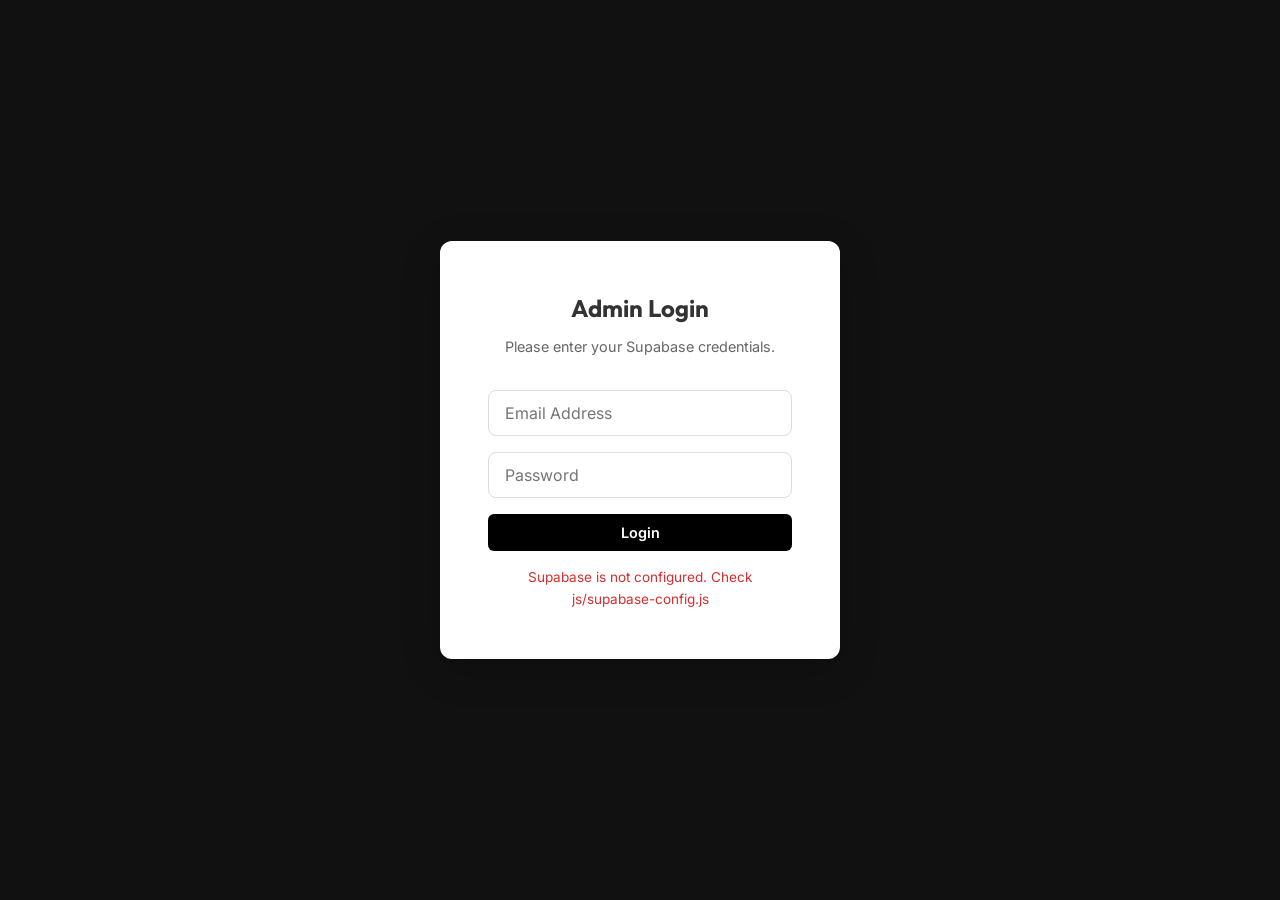
==== admin.html @ e273c288 "Portfolio" ====
<!DOCTYPE html>
<html lang="en">

<head>
    <meta charset="UTF-8">
    <meta name="viewport" content="width=device-width, initial-scale=1.0">
    <title>CC® Admin CMS</title>
    <!-- Fonts -->
    <link rel="preconnect" href="https://fonts.googleapis.com">
    <link rel="preconnect" href="https://fonts.gstatic.com" crossorigin>
    <link
        href="https://fonts.googleapis.com/css2?family=Inter:wght@300;400;500;600&family=Outfit:wght@400;600;800;900&display=swap"
        rel="stylesheet">
    <!-- Base styles for some shared UI variables, plus admin specific CSS -->
    <link rel="stylesheet" href="css/style.css">
    <link rel="stylesheet" href="css/admin.css">

    <!-- Supabase SDK -->
    <script src="https://cdn.jsdelivr.net/npm/@supabase/supabase-js@2"></script>
    <!-- SortableJS for Drag and Drop -->
    <script src="https://cdn.jsdelivr.net/npm/sortablejs@latest/Sortable.min.js"></script>
</head>

<body class="admin-body">

    <!-- LOGIN OVERLAY -->
    <div id="admin-login" class="admin-login-overlay">
        <div class="login-card">
            <h2>Admin Login</h2>
            <p>Please enter your Supabase credentials.</p>
            <form id="login-form">
                <input type="email" id="login-email" placeholder="Email Address" required>
                <input type="password" id="login-password" placeholder="Password" required>
                <button type="submit" class="admin-btn primary">Login</button>
            </form>
            <div id="login-error" class="error-text"></div>
        </div>
    </div>

    <!-- MAIN DASHBOARD (Hidden until authenticated) -->
    <div id="admin-dashboard" class="admin-layout" style="display: none;">

        <!-- SIDEBAR -->
        <aside class="admin-sidebar">
            <div class="sidebar-brand">
                <h1>CC® CMS</h1>
            </div>
            <nav class="sidebar-nav">
                <a href="#" class="nav-item active">Portfolio Videos</a>
                <a href="#" class="nav-item">Settings (WIP)</a>
            </nav>
            <div class="sidebar-footer">
                <button id="logout-btn" class="admin-btn text-btn">Logout</button>
            </div>
        </aside>

        <!-- MAIN CONTENT AREA -->
        <main class="admin-main">

            <!-- LIST VIEW -->
            <div id="view-list" class="view-panel active">
                <header class="main-header">
                    <h2>Manage Portfolio</h2>
                    <button id="btn-add-new" class="admin-btn primary">+ Add Project</button>
                </header>

                <div class="controls-bar">
                    <input type="text" id="search-input" placeholder="Search by title, category, tags..."
                        class="search-input">
                    <select id="filter-select" class="filter-select">
                        <option value="All">All Categories</option>
                        <option value="Commercial">Commercial</option>
                        <option value="Wedding">Wedding</option>
                        <option value="Music Video">Music Video</option>
                        <option value="Real Estate">Real Estate</option>
                        <option value="Documentary">Documentary</option>
                        <option value="Featured">Featured Only</option>
                        <option value="Hidden">Hidden Only</option>
                    </select>
                </div>

                <div class="projects-list-header">
                    <span class="col-drag"></span>
                    <span class="col-thumb">Thumbnail</span>
                    <span class="col-title">Details</span>
                    <span class="col-status">Status</span>
                    <span class="col-actions">Actions</span>
                </div>

                <!-- DRAG AND DROP LIST -->
                <div id="projects-list" class="projects-list">
                    <!-- Loaded dynamically -->
                </div>
            </div>

            <!-- EDITOR VIEW (Hidden initially) -->
            <div id="view-editor" class="view-panel" style="display: none;">
                <header class="main-header">
                    <h2 id="editor-title">Edit Project</h2>
                    <div class="header-actions">
                        <button id="btn-cancel" class="admin-btn secondary">Cancel</button>
                        <button id="btn-save" class="admin-btn primary">Save Changes</button>
                    </div>
                </header>

                <div class="editor-layout">
                    <!-- FORM -->
                    <div class="editor-form-col">
                        <form id="project-form">
                            <input type="hidden" id="edit-id">

                            <div class="form-group">
                                <label>Title</label>
                                <input type="text" id="edit-title" required>
                            </div>

                            <div class="form-group row">
                                <div class="col">
                                    <label>Category</label>
                                    <input type="text" id="edit-category" placeholder="e.g. Commercial" required>
                                </div>
                                <div class="col">
                                    <label>Year</label>
                                    <input type="text" id="edit-year" placeholder="e.g. 2026">
                                </div>
                            </div>

                            <div class="form-group">
                                <label>YouTube URL / ID</label>
                                <input type="text" id="edit-youtube" placeholder="https://youtube.com/watch?v=..."
                                    required>
                                <small>Paste full link or just the 11-character video ID.</small>
                            </div>

                            <div class="form-group">
                                <label>Custom Thumbnail URL (Optional)</label>
                                <input type="text" id="edit-thumbnail" placeholder="assets/images/portfolio-custom.jpg">
                                <small>Leave empty to auto-fetch from YouTube.</small>
                            </div>

                            <div class="form-group">
                                <label>Description</label>
                                <textarea id="edit-description" rows="3"></textarea>
                            </div>

                            <div class="form-group">
                                <label>Tags (Comma separated)</label>
                                <input type="text" id="edit-tags" placeholder="Cinematic, Drone, Fast Paced">
                            </div>

                            <div class="form-group">
                                <label>Client (Optional)</label>
                                <input type="text" id="edit-client">
                            </div>

                            <div class="form-group switches">
                                <label class="switch-label">
                                    <input type="checkbox" id="edit-show-main">
                                    <span>Show on Main Site</span>
                                </label>
                                <label class="switch-label">
                                    <input type="checkbox" id="edit-show-work" checked>
                                    <span>Show on Work Page</span>
                                </label>
                                <label class="switch-label">
                                    <input type="checkbox" id="edit-hidden">
                                    <span>Hide Project (Draft mode)</span>
                                </label>
                            </div>
                        </form>
                    </div>

                    <!-- LIVE PREVIEW -->
                    <div class="editor-preview-col">
                        <label class="preview-label">Live Card Preview</label>
                        <div class="preview-container">
                            <a href="#" class="project-card" style="width: 100%; pointer-events: none;">
                                <div class="project-media">
                                    <span class="project-badge" id="preview-badge">Category</span>
                                    <img src="assets/images/placeholder.jpg" alt="Preview" class="project-img"
                                        id="preview-img">
                                    <div class="project-play-overlay"
                                        style="opacity: 1; transform: translate(-50%, -50%) scale(1);">
                                        <svg viewBox="0 0 24 24" fill="currentColor">
                                            <path d="M8 5v14l11-7z" />
                                        </svg>
                                    </div>
                                </div>
                                <div class="project-info">
                                    <span class="project-title" id="preview-title">Project Title</span>
                                    <span class="project-year" id="preview-year">2026</span>
                                </div>
                            </a>
                        </div>
                    </div>
                </div>
            </div>
        </main>
    </div>

    <!-- Scripts -->
    <script src="js/supabase-config.js"></script>
    <script src="js/admin.js"></script>
</body>

</html>
---- css/style.css ----
/* ==========================================================================
   NOCAP Studios - Main Stylesheet
   Bright, vibrant, artistic videography portfolio
   ========================================================================== */

/* ==========================================================================
   1. Design Tokens
   ========================================================================== */
:root {
  --bg-primary: #ffffff;
  --bg-secondary: #FFF0E5;
  --bg-card: #FFFFFF;
  --accent-1: #000000;
  --accent-2: #FFB830;
  --accent-3: #7B61FF;
  --accent-4: #00D4AA;
  --text-primary: #1A1A2E;
  --text-secondary: #6B7280;
  --text-muted: #9CA3AF;
  --font-heading: 'Outfit', sans-serif;
  --font-body: 'Inter', sans-serif;
}

/* ==========================================================================
   2. Reset & Base
   ========================================================================== */
*,
*::before,
*::after {
  box-sizing: border-box;
  margin: 0;
  padding: 0;
}

html {
  scroll-behavior: smooth;
  -ms-overflow-style: none;
  /* IE and Edge */
  scrollbar-width: none;
  /* Firefox */
}

/* Hide scrollbar for Chrome, Safari and Opera */
::-webkit-scrollbar {
  display: none;
}

body {
  font-family: var(--font-body);
  color: var(--text-primary);
  background-color: var(--bg-primary);
  line-height: 1.6;
  overflow-x: hidden;
  -webkit-font-smoothing: antialiased;
  -moz-osx-font-smoothing: grayscale;
}

body.no-scroll {
  overflow: hidden;
}

a {
  text-decoration: none;
  color: inherit;
}

ul {
  list-style: none;
}

img {
  max-width: 100%;
  height: auto;
  display: block;
}

button {
  background: none;
  border: none;
  cursor: none;
  font-family: inherit;
}

/* Section dividers — subtle 1px line between every major block */
#reel,
#tagline,
#services,
#projects,
#testimonials,
footer {
  border-top: 1px solid rgba(0, 0, 0, 0.06);
}

/* ==========================================================================
   Custom Cursor
   ========================================================================== */
#cursor {
  position: fixed;
  top: 0;
  left: 0;
  width: 20px;
  height: 20px;
  background-color: #ff002b;
  border-radius: 50%;
  pointer-events: none;
  z-index: 10000;
  transform: translate(-50%, -50%);
  transition: width 0.35s cubic-bezier(0.25, 0.46, 0.45, 0.94),
    height 0.35s cubic-bezier(0.25, 0.46, 0.45, 0.94),
    background-color 0.35s ease,
    opacity 0.35s ease;
  will-change: transform;
  opacity: 0;
}

#cursor.visible {
  opacity: 1;
}

#cursor.hover {
  width: 50px;
  height: 50px;
  background-color: rgba(255, 77, 106, 0.35);
}

#cursor.about-hover {
  width: 120px;
  height: 120px;
  background-color: rgba(255, 255, 255, 0.2);
  /* backdrop-filter: blur(8px); */
  /* -webkit-backdrop-filter: blur(8px); */
  /* border: 1px solid rgba(255, 255, 255, 0.4); */
  box-shadow: 0 8px 32px 0 rgba(0, 0, 0, 0.1);
  mix-blend-mode: normal;

}

#cursor.reel-hover {
  width: 110px;
  height: 44px;
  border-radius: 44px;
  background-color: rgb(192, 254, 4);
  mix-blend-mode: screen;
  display: flex;
  justify-content: center;
  align-items: center;
}


#cursor .cursor-text {
  display: none;
  font-family: var(--font-heading);
  font-size: 13px;
  font-weight: 800;
  color: #000000;
  text-transform: uppercase;
  letter-spacing: 1px;
}

#cursor.reel-hover .cursor-text {
  display: block;
}

/* Hide default cursor everywhere */
*,
*::before,
*::after {
  cursor: none !important;
}

/* ==========================================================================
   3. Cinematic Preloader
   ========================================================================== */
#premium-preloader {
  position: fixed;
  inset: 0;
  background-color: var(--accent-1);
  z-index: 9999;
  display: flex;
  justify-content: center;
  align-items: center;
}

.preloader-svg {
  width: 100vw;
  height: 100vh;
  /* Using responsive viewBox, but giving max constraints if needed */
}

.preloader-text {
  font-family: var(--font-heading);
  font-size: 100px;
  font-weight: 800;
  letter-spacing: 0.05em;
}

.preloader-text-outline {
  fill: var(--accent-1);
  stroke: var(--bg-primary);
  stroke-width: 2px;
  /* Doubled because paint-order cuts half the stroke */
  paint-order: stroke fill;
  /* Paints fill over the stroke, hiding internal path intersections */
  stroke-linejoin: round;
  /* Prevents sharp spikes at corners */
  stroke-linecap: round;
  stroke-dasharray: 500;
  stroke-dashoffset: 500;
  opacity: 1;
}

.preloader-text-solid {
  fill: var(--bg-primary);
  stroke: none;
}

/* ==========================================================================
   3b. Shutter Reveal
   ========================================================================== */
#shutter {
  position: fixed;
  inset: 0;
  z-index: 9998;
  display: flex;
  pointer-events: none;
  isolation: isolate;
}

.shutter-strip {
  flex: 1;
  height: 100%;
  background-color: #000000;
  transform: translateY(0%);
  will-change: transform;
}

/* ==========================================================================
   4. Navigation
   ========================================================================== */
#main-nav {
  position: fixed;
  top: 0;
  left: 0;
  right: 0;
  z-index: 100;
  transition: all 0.4s ease;
}

/* --- Nav State: Top --- */
.nav-state-top {
  display: flex;
  justify-content: space-between;
  align-items: center;
  padding: 1.5rem 3rem;
}

.nav-state-scrolled {
  display: none;
  align-items: center;
  justify-content: space-between;
  padding: 1rem 3rem;
  background: rgba(255, 255, 255, 0.85);
  backdrop-filter: blur(16px);
  -webkit-backdrop-filter: blur(300px);
  border-bottom: 1px solid rgba(0, 0, 0, 0.05);
}

/* Scrolled state toggle */
#main-nav.scrolled .nav-state-top {
  display: none;
}

#main-nav.scrolled .nav-state-scrolled {
  display: flex;
}

.nav-left,
.nav-right,
.ns-right {
  display: flex;
  align-items: center;
  gap: 0.75rem;
}

.nav-center {
  font-size: 0.78rem;
  color: var(--text-muted);
  text-align: center;
  line-height: 1.5;
  letter-spacing: 0.04em;
}

.nav-logo {
  font-family: var(--font-heading);
  font-weight: 900;
  font-size: 1.2rem;
  color: var(--text-primary);
  letter-spacing: -0.02em;
  text-transform: uppercase;
}

/* Nav Pills */
.nav-pill {
  display: inline-flex;
  align-items: center;
  gap: 6px;
  padding: 8px 20px;
  border: 1.5px solid rgba(26, 26, 46, 0.12);
  border-radius: 9999px;
  font-family: var(--font-body);
  font-size: 0.85rem;
  font-weight: 500;
  color: var(--text-primary);
  background: transparent;
  transition: all 0.3s ease;
  white-space: nowrap;
}

.nav-pill:hover,
.nav-pill.active {
  background-color: rgb(192, 254, 4);
  /* border-color: var(--accent-1); */
  color: rgb(0, 0, 0);
}

.nav-pill svg {
  width: 10px;
  height: 10px;
  stroke: currentColor;
  stroke-width: 1.5;
  fill: none;
  flex-shrink: 0;
}

/* Hamburger / Burger */
.nav-burger {
  display: none;
  width: 28px;
  height: 20px;
  position: relative;
  cursor: pointer;
  z-index: 1001;
}

.nav-burger span {
  display: block;
  width: 100%;
  height: 2px;
  background-color: var(--text-primary);
  position: absolute;
  left: 0;
  transition: all 0.3s ease;
  border-radius: 2px;
}

.nav-burger span:nth-child(1) {
  top: 0;
}

.nav-burger span:nth-child(2) {
  top: 50%;
  transform: translateY(-50%);
}

.nav-burger span:nth-child(3) {
  bottom: 0;
}

/* ==========================================================================
   5. Mobile Menu
   ========================================================================== */
.mobile-menu {
  position: fixed;
  inset: 0;
  z-index: 1000;
  background-color: var(--bg-primary);
  display: flex;
  flex-direction: column;
  transform: translateX(100%);
  transition: transform 0.5s cubic-bezier(0.76, 0, 0.24, 1);
}

.mobile-menu.open {
  transform: translateX(0);
}

.mm-head {
  display: flex;
  justify-content: space-between;
  align-items: center;
  padding: 1.5rem 2rem;
}

.mm-logo {
  font-family: var(--font-heading);
  font-weight: 900;
  font-size: 1.2rem;
  color: var(--text-primary);
  text-transform: uppercase;
  letter-spacing: -0.02em;
}

.mm-close {
  width: 32px;
  height: 32px;
  display: flex;
  align-items: center;
  justify-content: center;
  cursor: pointer;
}

.mm-close svg {
  width: 20px;
  height: 20px;
  stroke: var(--text-primary);
  fill: none;
}

.mm-links {
  flex: 1;
  display: flex;
  flex-direction: column;
  justify-content: center;
  padding: 2rem;
  gap: 0.25rem;
}

.mm-link {
  font-family: var(--font-heading);
  font-size: clamp(2rem, 8vw, 3.5rem);
  font-weight: 800;
  color: var(--text-primary);
  text-decoration: none;
  padding: 0.5rem 0;
  display: block;
  transition: color 0.3s ease, transform 0.3s ease;
}

.mm-link:hover {
  color: var(--accent-1);
  transform: translateX(12px);
}

.mm-foot {
  padding: 2rem;
}

.mm-contact {
  font-size: 0.9rem;
  line-height: 2;
  color: var(--text-secondary);
}

.mm-contact a {
  color: var(--text-primary);
  font-weight: 500;
  transition: color 0.3s;
}

.mm-contact a:hover {
  color: var(--accent-1);
}

/* ==========================================================================
   6. Hero Section
   ========================================================================== */
#hero {
  height: 100vh;
  min-height: 650px;
  background-color: var(--bg-primary);
  position: relative;
  overflow: hidden;
  display: flex;
  flex-direction: column;
  perspective: 1200px;
  transform-style: preserve-3d;
}

/* Stickers Canvas & Layers */
.hero-stickers {
  position: absolute;
  inset: 0;
  pointer-events: none;
  transform-style: preserve-3d;
}

.hero-stickers-back {
  z-index: 1;
}

.hero-stickers-front {
  z-index: 4;
}

.hsticker {
  position: absolute;
  left: calc(var(--x) * 1%);
  top: calc(var(--y) * 1%);
  width: calc(var(--w) * 1vw);
  min-width: 110px;
  max-width: 240px;
  pointer-events: auto;
  cursor: grab;
  user-select: none;
  touch-action: none;
  transform-style: preserve-3d;
  will-change: transform;
  transition: z-index 0.2s ease;
}

.hsticker.is-dragging {
  cursor: grabbing !important;
  z-index: 100 !important;
}

.hsticker:hover {
  z-index: 30;
}

.hsticker img {
  width: 100%;
  height: auto;
  display: block;
  /* border-radius: 16px; */
  /* background: #ffffff; */
  /* padding: 6px; */
  box-shadow: 0 12px 35px rgba(0, 0, 0, 0.14),
    0 4px 12px rgba(0, 0, 0, 0.08),
    inset 0 0 0 1px rgba(255, 255, 255, 0.6);
  transition: transform 0.35s cubic-bezier(0.34, 1.56, 0.64, 1), box-shadow 0.35s ease;
  animation: stickerWobble 4s ease-in-out infinite alternate;
}

.hsticker-badge img {
  padding: 0;
  border-radius: 50%;
  background: transparent;
  box-shadow: 0 14px 40px rgba(0, 0, 0, 0.2),
    0 4px 15px rgba(230, 81, 0, 0.25);
}

.sticker-badge-link {
  display: block;
  text-decoration: none;
}

/* Varied animation frequencies & offsets for organic asynchronous wobble */
.hero-stickers-back .hsticker:nth-child(1) img {
  animation-duration: 3.4s;
  animation-delay: 0s;
}

.hero-stickers-back .hsticker:nth-child(2) img {
  animation-duration: 4.4s;
  animation-delay: -1.2s;
}

.hero-stickers-back .hsticker:nth-child(3) img {
  animation-duration: 3.8s;
  animation-delay: -0.6s;
}

.hero-stickers-front .hsticker:nth-child(1) img {
  animation-duration: 4.8s;
  animation-delay: -2.0s;
}

.hero-stickers-front .hsticker:nth-child(2) img {
  animation-duration: 4.0s;
  animation-delay: -1.4s;
}

.hero-stickers-front .hsticker:nth-child(3) img {
  animation-duration: 3.6s;
  animation-delay: -0.8s;
}

.hsticker:hover img {
  transform: scale(1.14) translateZ(20px);
}

.hsticker.is-dragging img {
  transform: scale(1.18) translateZ(40px);
  box-shadow: 0 30px 70px rgba(0, 0, 0, 0.35),
    0 12px 25px rgba(0, 0, 0, 0.18);
  animation-play-state: paused;
}

@keyframes stickerWobble {
  0% {
    transform: scale(1) rotate(0deg);
  }

  33% {
    transform: scale(1.01) rotate(0.8deg);
  }

  66% {
    transform: scale(0.99) rotate(-0.8deg);
  }

  100% {
    transform: scale(1.005) rotate(0.5deg);
  }
}

/* Hero Stage (Marquee + Tagline) */
.hero-stage {
  flex: 1;
  display: flex;
  flex-direction: column;
  justify-content: center;
  z-index: 2;
  position: relative;
}

.hero-marquee {
  overflow: hidden;
  width: 100%;
}

.hero-track {
  display: flex;
  animation: marquee 25s linear infinite;
  will-change: transform;
}

.hm-unit {
  flex-shrink: 0;
  font-family: 'Montserrat', sans-serif;
  font-weight: 500;
  font-size: clamp(2.5rem, 8vw, 10rem);
  color: #18181b;
  text-transform: uppercase;
  white-space: nowrap;
  padding: 0 1.5rem;
  letter-spacing: -0.03em;
  line-height: 1;
  user-select: none;
}

.hm-unit-star {
  color: rgb(192, 254, 4);
  flex-shrink: 0;
  font-family: 'Montserrat', sans-serif;
  font-weight: 500;
  font-size: clamp(2.5rem, 8vw, 10rem);
  text-transform: uppercase;
  white-space: nowrap;
  padding: 0 1.5rem;
  letter-spacing: -0.03em;
  line-height: 1;
  user-select: none;
}

.hero-tagline {
  text-align: center;
  font-size: clamp(1rem, 2vw, 1.4rem);
  color: rgba(0, 0, 0, 0.482);
  font-family: var(--hm-unit-star);
  font-weight: 400;
  margin-top: 1.5rem;
  padding: 0 1rem;
  letter-spacing: 0.01em
}

/* Hero Bottom Meta */
.hero-meta {
  display: flex;
  justify-content: space-between;
  align-items: center;
  padding: 0 3rem 2rem;
  z-index: 4;
  position: relative;
}

.hero-meta-link,
.hero-scroll {
  text-transform: uppercase;
  font-size: 0.8rem;
  letter-spacing: 0.12em;
  color: var(--text-primary);
  font-weight: 600;
  transition: color 0.3s ease;
}

.hero-meta-link:hover {
  color: var(--accent-1);
}

.hero-scroll {
  opacity: 0.4;
}

@keyframes marquee {
  from {
    transform: translateX(0);
  }

  to {
    transform: translateX(-50%);
  }
}

/* ==========================================================================
   7. Showreel Section
   ========================================================================== */
#reel {
  padding: 2rem 3rem;
  background-color: var(--bg-primary);
}

.reel-wrap {
  position: relative;
  overflow: hidden;
  aspect-ratio: 16/9;
  cursor: pointer;
  transform: scale(0.72);
  will-change: transform;
}

/* .reel-scaled kept for JS compat but scale is now set inline */
.reel-wrap.reel-scaled {
  transform: scale(1);
}

.reel-video {
  width: 100%;
  height: 100%;
  object-fit: cover;
  position: absolute;
  top: 0;
  left: 0;
  z-index: 1;
}

.reel-tag,
.reel-year {
  position: absolute;
  font-size: 0.78rem;
  color: white;
  text-transform: uppercase;
  letter-spacing: 0.12em;
  z-index: 2;
  font-weight: 500;
}

.reel-tag {
  top: 1.5rem;
  left: 1.5rem;
}

.reel-year {
  bottom: 1.5rem;
  right: 1.5rem;
}

/* ==========================================================================
   8. Tagline / About Section
   ========================================================================== */
#tagline {
  max-width: 900px;
  margin: 0 auto;
  padding: 8rem 1rem;
  text-align: left;
  position: relative;
}

#tagline-canvas {
  position: absolute;
  top: 0;
  left: 0;
  width: 100%;
  height: 100%;
  pointer-events: none;
  /* Let pointer events pass through to section or handle manually */
  z-index: 2;
  opacity: 1;
}

#tagline-text {

  font-size: clamp(3.5rem, 2.5vw, 2.8rem);
  line-height: 1.55;
  margin-bottom: 3rem;
  color: var(--text-primary);
  opacity: 0;
}

#tagline-text em {
  font-weight: 100;
  color: rgb(255, 0, 43);
  font-style: italic;
  font-family: serif;
  mix-blend-mode: difference;
  /* text-shadow: #000 2px 2px 2px; */
}

.word {
  display: inline-block;
  opacity: 0.12;
  transition: opacity 0.4s ease, transform 0.4s ease;
}

.word.visible {
  opacity: 1;
}

.tagline-cta {
  display: inline-flex;
  align-items: center;
  gap: 8px;
  font-size: 0.95rem;
  text-transform: uppercase;
  letter-spacing: 0.1em;
  color: var(--text-primary);
  border-bottom: 2px solid var(--accent-1);
  padding-bottom: 4px;
  font-weight: 600;
  transition: color 0.3s ease;
}

.tagline-cta:hover {
  color: var(--accent-1);
}

.tagline-cta svg {
  width: 10px;
  height: 10px;
  stroke: currentColor;
  stroke-width: 1.5;
  fill: none;
}

/* ==========================================================================
   9. Services Section
   ========================================================================== */
#services {
  padding: 6rem 3rem;
  background-color: var(--bg-primary);
  position: relative;
}

.section-label {
  text-transform: uppercase;
  font-size: 0.82rem;
  letter-spacing: 0.15em;
  color: var(--text-muted);
  margin-bottom: 3rem;
  font-weight: 600;
}

/* ── Two-column layout ── */
.services-layout {
  display: grid;
  grid-template-columns: 1fr 1fr;
  gap: 4rem;
  align-items: start;
}

/* ── Left: List ── */
.services-list-wrap {
  width: 100%;
}

.services-list {
  display: flex;
  flex-direction: column;
}

.service-item {
  border-bottom: 1px solid rgba(0, 0, 0, 0.08);
  cursor: pointer;
  display: flex;
  flex-direction: column;
  position: relative;
  outline: none;
}

.service-item-header {
  padding: 1.6rem 0;
  display: flex;
  align-items: center;
  gap: 1rem;
  position: relative;
  transition: padding-left 0.3s ease;
}

.service-item:hover .service-item-header,
.service-item:focus-visible .service-item-header {
  padding-left: 0.75rem;
}

.service-item-header .num {
  font-size: 0.82rem;
  color: var(--text-muted);
  font-weight: 500;
  min-width: 2rem;
  font-variant-numeric: tabular-nums;
  transition: color 0.3s ease;
}

.service-item-header h3 {
  font-family: var(--font-heading);
  font-size: clamp(1.4rem, 2.5vw, 2.2rem);
  font-weight: 700;
  color: var(--text-primary);
  flex: 1;
  transition: color 0.3s ease;
  letter-spacing: -0.02em;
}

.service-item-header .arr {
  width: 24px;
  height: 24px;
  stroke: var(--text-muted);
  stroke-width: 1.5;
  fill: none;
  transition: all 0.3s ease;
  flex-shrink: 0;
  transform: rotate(0deg);
}

.service-item:hover .service-item-header h3,
.service-item.active .service-item-header h3 {
  color: var(--accent-1);
}

.service-item:hover .service-item-header .num,
.service-item.active .service-item-header .num {
  color: var(--accent-1);
}

.service-item:hover .service-item-header .arr,
.service-item.active .service-item-header .arr {
  stroke: var(--accent-1);
  transform: rotate(45deg);
}

.service-progress {
  position: absolute;
  bottom: -1px;
  left: 0;
  right: 0;
  height: 2px;
  background: rgb(192, 254, 4);
  width: 0;
  transition: width 0.4s ease;
}

.service-item.active .service-progress {
  width: 100%;
}

/* ── Right: Detail Panel ── */
.services-detail-panel {
  position: sticky;
  top: 7rem;
  min-height: 380px;
  display: flex;
  flex-direction: column;
}

.sdp-inner {
  display: flex;
  flex-direction: column;
  justify-content: center;
  height: 100%;
  position: relative;
}

/* Text content area */
.sdp-content {
  padding: 0.5rem 0 0;
  pointer-events: none;
}

.sdp-content.active {
  pointer-events: auto;
}

/* ── Subtitle: each word clips up from below ── */
.sdp-subtitle {
  font-family: var(--font-heading);
  font-size: clamp(1rem, 1.6vw, 1.3rem);
  font-weight: 700;
  color: var(--text-primary);
  margin-bottom: 0.9rem;
  overflow: hidden;
  /* clip container so words rise into view */
}

/* ── Description line wrappers for word-rise ── */
.sdp-desc {
  color: var(--text-secondary);
  line-height: 1.8;
  font-size: 0.92rem;
  margin-bottom: 1.4rem;
}

/* Individual word spans injected by JS */
.sdp-word {
  display: inline-block;
  opacity: 0;
  transform: translateY(22px);
  /* animation is applied via JS inline style delay */
  transition: opacity 0.38s cubic-bezier(0.22, 1, 0.36, 1),
    transform 0.38s cubic-bezier(0.22, 1, 0.36, 1);
}

.sdp-word.risen {
  opacity: 1;
  transform: translateY(0);
}

/* Tags */
.sdp-tags {
  display: flex;
  flex-wrap: wrap;
  gap: 0.5rem;
}

.sdp-tag-item {
  display: inline-block;
  opacity: 0;
  transform: translateY(14px);
  transition: opacity 0.35s cubic-bezier(0.22, 1, 0.36, 1),
    transform 0.35s cubic-bezier(0.22, 1, 0.36, 1);
}

.sdp-tag-item.risen {
  opacity: 1;
  transform: translateY(0);
}

.services-tags .services-tag {
  padding: 6px 16px;
  border-radius: 100px;
  border: 1px solid rgba(0, 0, 0, 0.08);
  font-size: 0.8rem;
  color: var(--text-secondary);
  background-color: var(--bg-primary);
  font-weight: 500;
  transition: border-color 0.3s ease, color 0.3s ease;
}

.services-tags .services-tag:hover {
  border-color: var(--accent-1);
  color: var(--accent-1);
}

/* ── Floating cursor image preview (restored) ── */
.services-image {
  position: fixed;
  top: 0;
  left: 0;
  width: 300px;
  height: 210px;
  pointer-events: none;
  z-index: 999;
  /* border-radius: 14px; */
  overflow: hidden;
  box-shadow: 0 16px 48px rgba(0, 0, 0, 0.22);
  opacity: 0;
  transform: scale(0.88) rotate(-2deg);
  transition: opacity 0.35s cubic-bezier(0.25, 1, 0.5, 1),
    transform 0.35s cubic-bezier(0.25, 1, 0.5, 1);
  will-change: transform, opacity;
}

.services-image.visible {
  opacity: 1;
  transform: scale(1) rotate(0deg);
}

.services-image img {
  width: 100%;
  height: 100%;
  object-fit: cover;
  display: block;
}

/* ── Responsive ── */
@media (max-width: 900px) {
  .services-layout {
    grid-template-columns: 1fr;
    gap: 2.5rem;
  }

  .services-detail-panel {
    position: static;
    margin-right: 0;
  }

  .services-image {
    display: none;
  }
}

@media (max-width: 640px) {
  #services {
    padding: 4rem 1.5rem;
  }

  .service-item-header h3 {
    font-size: clamp(1.3rem, 5vw, 1.8rem);
  }
}

@media (prefers-reduced-motion: reduce) {

  .sdp-word,
  .sdp-tag-item,
  .sdp-content,
  .service-item,
  .services-image {
    transition: none;
  }
}



/* ==========================================================================
   10. Portfolio / Projects Section
   ========================================================================== */
#projects {
  padding: 6rem 0;
  background-color: var(--bg-primary);
  overflow: hidden;
}

.projects-head {
  padding: 0 5vw;
  margin-bottom: 3rem;
  display: flex;
  flex-direction: column;
  gap: 1.5rem;
}

@media (min-width: 768px) {
  .projects-head {
    flex-direction: row;
    align-items: center;
    justify-content: space-between;
  }
}

.project-filters {
  display: flex;
  gap: 0.5rem;
  flex-wrap: wrap;
}

.filter-btn {
  display: inline-flex;
  align-items: center;
  padding: 8px 20px;
  border: 1.5px solid rgba(26, 26, 46, 0.12);
  border-radius: 9999px;
  font-family: var(--font-body);
  font-size: 0.85rem;
  font-weight: 500;
  color: var(--text-primary);
  background: transparent;
  transition: all 0.3s ease;
  white-space: nowrap;
}

.filter-btn:hover,
.filter-btn.active {
  background-color: var(--accent-1);
  border-color: var(--accent-1);
  color: white;
}

.projects-pin-wrap {
  width: 100%;
  overflow: hidden;
}

.projects-track {
  display: flex;
  flex-direction: column;
  gap: 3rem;
  padding: 0 5vw;
}

.project-card {
  display: block;
  text-decoration: none;
  width: 100%;
}

@media (min-width: 768px) {
  #projects {
    height: 100vh;
    display: flex;
    flex-direction: column;
    justify-content: center;
  }

  .projects-pin-wrap {
    display: flex;
    align-items: center;
    width: 100%;
    overflow: hidden;
    position: relative;
    touch-action: pan-y;
  }

  /* Hide native cursor inside the entire section on hover */
  .projects-pin-wrap,
  .projects-pin-wrap * {
    cursor: none !important;
  }

  .projects-pin-wrap.dragging,
  .projects-pin-wrap.dragging * {
    user-select: none;
  }

  .projects-track {
    flex-direction: row;
    width: max-content;
    gap: 4vw;
  }

  .projects-track.dragging {
    will-change: transform;
  }

  .project-card {
    width: auto;
    flex-shrink: 0;
  }
}

/* Custom DRAG cursor styles */
#drag-cursor {
  position: fixed;
  top: 0;
  left: 0;
  pointer-events: none;
  z-index: 10001;
  /* Higher than global cursor */
  opacity: 0;
  transform: translate(-50%, -50%) scale(0.5);
  transition: opacity 150ms ease, transform 150ms ease, background-color 150ms ease;
  display: flex;
  flex-direction: column;
  align-items: center;
  gap: 6px;
  color: white;
  will-change: transform;
}

#drag-cursor.visible {
  opacity: 1;
  transform: translate(-50%, -50%) scale(1);
}

#drag-cursor.pressing {
  transform: translate(-50%, -50%) scale(0.9);
}

/* .cursor-sparkle {
  width: 16px;
  height: 16px;
} */

.cursor-pill {
  background-color: rgb(192, 254, 4);
  color: #000000;
  /* border-radius: 40px; */
  padding: 4px 8px;
  /* Thinner padding */
  display: flex;
  align-items: center;
  justify-content: center;
  font-family: var(--font-heading);
  font-weight: 500;
  font-size: 12px;
  white-space: nowrap;
  letter-spacing: 0.1em;
  box-shadow: 0 4px 15px rgba(0, 0, 0, 0.3);
  transition: background-color 0.2s ease;
}

.cursor-pill .arr {
  color: rgba(0, 0, 0, 0.4);
  margin: 0 6px;
}

/* #drag-cursor.pressing .cursor-pill {
  background-color: var(--accent-3);
  color: var(--bg-dark);
} */

#drag-cursor.pressing .cursor-pill .arr {
  color: rgba(0, 0, 0, 0.5);
}

.project-media {
  position: relative;
  width: 100%;
  overflow: hidden;
  background-color: var(--bg-card);
  border-radius: 8px;
}

.project-img {
  display: block;
  width: 100%;
  height: auto;
  -webkit-user-drag: none;
  transition: transform 0.6s cubic-bezier(0.25, 0.46, 0.45, 0.94);
}

@media (min-width: 768px) {
  .project-img {
    width: auto;
    height: 65vh;
    max-width: 85vw;
    /* Prevent ultra-wide from breaking */
    object-fit: cover;
  }
}

.project-card:hover .project-img {
  transform: scale(1.04);
}

.project-play-overlay {
  position: absolute;
  top: 50%;
  left: 50%;
  transform: translate(-50%, -50%) scale(0.8);
  width: 60px;
  height: 60px;
  background-color: rgba(255, 255, 255, 0.2);
  backdrop-filter: blur(8px);
  -webkit-backdrop-filter: blur(8px);
  border-radius: 50%;
  display: flex;
  justify-content: center;
  align-items: center;
  opacity: 0;
  transition: opacity 0.4s ease, transform 0.4s ease;
  z-index: 2;
  pointer-events: none;
}

.project-play-overlay svg {
  width: 24px;
  height: 24px;
  color: #fff;
  margin-left: 3px;
}

.project-card:hover .project-play-overlay {
  opacity: 1;
  transform: translate(-50%, -50%) scale(1);
}

.project-badge {
  position: absolute;
  top: 0;
  right: 0;
  background-color: #C0FE04;
  color: #000;
  padding: 4px 8px;
  font-family: 'Courier New', Courier, monospace;
  font-size: 0.75rem;
  font-weight: 700;
  text-transform: uppercase;
  z-index: 2;
}

.project-info {
  display: flex;
  justify-content: space-between;
  align-items: center;
  margin-top: 1rem;
  text-transform: uppercase;
}

.project-title {
  font-family: var(--font-body);
  font-size: 0.9rem;
  font-weight: 500;
  color: var(--text-secondary);
  white-space: nowrap;
  overflow: hidden;
  text-overflow: ellipsis;
}

.project-year {
  font-family: 'Courier New', Courier, monospace;
  font-size: 0.85rem;
  font-weight: 700;
  color: var(--text-secondary);
}

/* ==========================================================================
   11. Testimonials Section
   ========================================================================== */
#testimonials {
  padding: 6rem 3rem;
  background-color: var(--bg-primary);
  overflow: hidden;
}

.testimonials-marquee {
  overflow: hidden;
  margin-bottom: 4rem;
  white-space: nowrap;
}

.testimonials-track {
  display: inline-flex;
  animation: marquee-clients 35s linear infinite;
}

@keyframes marquee-clients {
  from {
    transform: translateX(0);
  }

  to {
    transform: translateX(-50%);
  }
}

.client-name {
  font-family: var(--font-heading);
  font-size: clamp(1.5rem, 3vw, 2.5rem);
  font-weight: 800;
  color: rgba(26, 26, 46, 0.08);
  padding: 0 2rem;
  text-transform: uppercase;
  letter-spacing: -0.01em;
}

.testimonial-cards {
  display: grid;
  grid-template-columns: repeat(auto-fit, minmax(300px, 1fr));
  gap: 2rem;
  max-width: 1200px;
  margin: 0 auto;
}

.testimonial-card {
  background-color: var(--bg-card);
  border-radius: 22px;
  padding: 2.5rem;
  box-shadow: 0 2px 20px rgba(0, 0, 0, 0.03);
  transition: transform 0.4s ease, box-shadow 0.4s ease;
}

.testimonial-card:hover {
  transform: translateY(-4px);
  box-shadow: 0 12px 40px rgba(0, 0, 0, 0.06);
}

.testimonial-quote {
  font-size: 1.05rem;
  line-height: 1.75;
  color: var(--text-primary);
  margin-bottom: 1.5rem;
  font-style: italic;
  position: relative;
}

.testimonial-quote::before {
  content: '"';
  font-family: var(--font-heading);
  font-size: 4rem;
  font-weight: 900;
  color: var(--accent-1);
  opacity: 0.15;
  position: absolute;
  top: -1.5rem;
  left: -0.5rem;
  line-height: 1;
}

.testimonial-author {
  font-weight: 600;
  color: var(--text-primary);
  margin-bottom: 0.2rem;
}

.testimonial-role {
  font-size: 0.82rem;
  color: var(--text-muted);
}

/* ==========================================================================
   12. Cinematic Footer
   ========================================================================== */
.main-wrapper {
  position: relative;
  z-index: 2;
  background-color: var(--bg-primary);
  /* margin-bottom dynamically set by JS */
}

#premium-footer {
  position: fixed;
  top: 0;
  left: 0;
  width: 100%;
  height: 100vh;
  z-index: 1;
  background-color: #000000;
  color: #ffffff;
  display: flex;
  flex-direction: column;
  overflow: hidden;
  font-family: var(--font-body);
}

/* .pf-glow {
  position: absolute;
  bottom: 0;
  left: 50%;
  transform: translateX(-50%);
  width: 80vw;
  height: 60vh;
  background: radial-gradient(ellipse at bottom, rgb(255, 255, 255) 0%, rgba(0, 0, 0, 0) 70%);
  pointer-events: none;
  z-index: 0;
} */

.pf-marquee-wrap {
  position: relative;
  z-index: 2;
  overflow: hidden;
  width: 100%;
  padding: 1rem 0;
  border-top: 1px solid rgba(255, 255, 255, 0.05);
  border-bottom: 1px solid rgba(255, 255, 255, 0.05);
  flex-shrink: 0;
  margin: auto 0;
}

.footer-marquee-track {
  display: flex;
  width: max-content;
}

.fm-unit {
  font-family: var(--font-heading);
  font-size: clamp(5rem, 15vw, 12rem);
  font-weight: 800;
  text-transform: uppercase;
  color: #c7ff45;
  white-space: nowrap;
  letter-spacing: 0.02em;
  padding-right: 3rem;
  display: flex;
  align-items: center;
  line-height: 1;
}

.fm-sep {
  opacity: 0.15;
  padding-left: 3rem;
  font-weight: 400;
}

.pf-inner {
  position: relative;
  z-index: 2;
  display: flex;
  flex-direction: column;
  padding: 4rem 4rem 2rem;
  max-width: 1600px;
  margin: 0 auto;
  width: 100%;
}


.pf-btn {
  display: inline-flex;
  align-items: center;
  gap: 12px;
  background: #ffffff;
  color: #000000;
  padding: 1.2rem 3rem;
  border-radius: 100px;
  font-size: 1.1rem;
  font-weight: 600;
  text-decoration: none;
  transition: all 0.4s cubic-bezier(0.16, 1, 0.3, 1);
}

.pf-btn:hover {
  transform: scale(1.05) translateY(-2px);
  background: rgba(255, 255, 255, 0.9);
}

.pf-btn-arrow svg {
  width: 14px;
  height: 14px;
  stroke: currentColor;
  stroke-width: 2;
  fill: none;
  transition: transform 0.4s cubic-bezier(0.16, 1, 0.3, 1);
}

.pf-btn:hover .pf-btn-arrow svg {
  transform: translate(3px, -3px);
}

.pf-grid {
  display: grid;
  grid-template-columns: 1.5fr 1fr 1fr;
  gap: 4rem;
  margin-top: auto;
  padding-bottom: 4rem;
  border-bottom: 1px solid rgba(255, 255, 255, 0.05);
}

.pf-col-title {
  font-family: var(--font-heading);
  font-size: 1rem;
  text-transform: uppercase;
  letter-spacing: 0.1em;
  color: rgba(255, 255, 255, 0.4);
  margin-bottom: 2rem;
}

.pf-logo {
  font-family: var(--font-heading);
  font-size: 1.75rem;
  font-weight: 800;
  margin-bottom: 1rem;
}

.pf-statement {
  font-size: 1.1rem;
  line-height: 1.6;
  color: rgba(255, 255, 255, 0.7);
  margin-bottom: 2rem;
}

.pf-links,
.pf-social-grid,
.pf-contact-info {
  display: flex;
  flex-direction: column;
  gap: 1rem;
}

.pf-links a,
.pf-social-grid a,
.pf-contact-info a {
  color: rgba(255, 255, 255, 0.8);
  text-decoration: none;
  font-size: 1.1rem;
  transition: color 0.3s ease;
  width: max-content;
}

.pf-links a:hover,
.pf-social-grid a:hover,
.pf-contact-info a:hover {
  color: #ffffff;
}

.pf-contact-info span {
  color: rgba(255, 255, 255, 0.5);
  font-size: 1.1rem;
}

.pf-bottom {
  display: flex;
  justify-content: space-between;
  align-items: center;
  padding-top: 2rem;
}

.pf-copy {
  color: rgba(255, 255, 255, 0.4);
  font-size: 0.9rem;
}

.pf-btt {
  width: 50px;
  height: 50px;
  border-radius: 50%;
  border: 1px solid rgba(255, 255, 255, 0.2);
  display: flex;
  align-items: center;
  justify-content: center;
  cursor: pointer;
  background: transparent;
  color: #ffffff;
  transition: all 0.4s cubic-bezier(0.16, 1, 0.3, 1);
}

.pf-btt:hover {
  background-color: #ffffff;
  color: #000000;
  transform: scale(1.08) translateY(-2px);
}

@media (max-width: 992px) {
  .pf-grid {
    grid-template-columns: 1fr 1fr;
  }

  .pf-brand {
    grid-column: span 2;
  }
}

@media (max-width: 768px) {
  .pf-inner {
    padding: 2rem 2rem 1.5rem;
  }

  .pf-grid {
    grid-template-columns: 1fr;
    gap: 3rem;
  }

  .pf-brand {
    grid-column: span 1;
  }

  .pf-cta-block {
    margin-bottom: 4rem;
  }

  .pf-bottom {
    flex-direction: column;
    gap: 1.5rem;
    align-items: flex-start;
  }

  .pf-btt {
    align-self: flex-end;
    margin-top: -3.5rem;
  }
}

/* ==========================================================================
   13. Scroll Reveal Animations
   ========================================================================== */
.reveal {
  opacity: 0;
  transform: translateY(40px);
  transition: opacity 0.8s ease, transform 0.8s ease;
}

.reveal.visible {
  opacity: 1;
  transform: translateY(0);
}

.reveal-delay-1 {
  transition-delay: 0.1s;
}

.reveal-delay-2 {
  transition-delay: 0.2s;
}

.reveal-delay-3 {
  transition-delay: 0.3s;
}

.reveal-delay-4 {
  transition-delay: 0.4s;
}

/* ==========================================================================
   14. Utilities
   ========================================================================== */
.sr-only {
  position: absolute;
  width: 1px;
  height: 1px;
  padding: 0;
  margin: -1px;
  overflow: hidden;
  clip: rect(0, 0, 0, 0);
  white-space: nowrap;
  border-width: 0;
}

.magnetic {
  cursor: pointer;
}

/* ==========================================================================
   15. Responsive (max-width: 768px)
   ========================================================================== */
@media (max-width: 768px) {

  /* Nav */
  .nav-state-top .nav-left,
  .nav-state-top .nav-center {
    display: none;
  }

  .nav-state-top {
    justify-content: flex-end;
    padding: 1rem 1.5rem;
  }

  .nav-state-top .nav-pill {
    display: none;
  }

  .nav-burger {
    display: flex;
    flex-direction: column;
    justify-content: space-between;
  }

  #main-nav.scrolled .nav-state-scrolled .ns-right .nav-pill {
    display: none;
  }

  #main-nav.scrolled .nav-state-scrolled .nav-burger {
    display: flex;
    flex-direction: column;
    justify-content: space-between;
  }

  #main-nav.scrolled .nav-state-scrolled {
    padding: 1rem 1.5rem;
  }

  /* Hero */
  .hero-meta {
    padding: 0 1.5rem 1.5rem;
  }

  .hsticker.hide-mobile {
    display: none;
  }

  .hm-unit {
    font-size: clamp(4rem, 14vw, 8rem);
  }

  /* Reel */
  #reel {
    padding: 1rem 1.5rem;
  }

  .reel-play-btn {
    width: 64px;
    height: 64px;
  }

  .reel-play-btn svg {
    width: 22px;
    height: 22px;
  }

  /* Tagline */
  #tagline {
    padding: 4rem 1.5rem;
  }

  /* Services */
  #services {
    padding: 4rem 1.5rem;
  }

  .services-layout {
    grid-template-columns: 1fr;
    gap: 2rem;
  }

  .section-label {
    margin-bottom: 2rem;
  }

  /* Projects */
  #projects {
    padding: 4rem 0;
  }

  .projects-head {
    padding: 0 1.5rem;
    margin-bottom: 2rem;
  }

  .projects-strip {
    padding: 0 1.5rem;
    gap: 1rem;
  }

  .p-item {
    width: 280px;
  }

  /* Testimonials */
  #testimonials {
    padding: 4rem 1.5rem;
  }

  .testimonial-cards {
    grid-template-columns: 1fr;
  }

  /* Footer */
  #footer-cta {
    padding: 4rem 1.5rem 2rem;
  }

  .footer-contact-block {
    flex-direction: column;
    gap: 2rem;
    text-align: center;
  }

  .footer-bottom {
    flex-direction: column;
    gap: 1.5rem;
    text-align: center;
  }

  /* Form */
  .contact-form-wrap {
    padding: 2rem 1.5rem;
    margin-top: 3rem;
  }

  .form-row {
    grid-template-columns: 1fr;
    gap: 1rem;
  }
}

/* ==========================================================================
   16. Prefers Reduced Motion
   ========================================================================== */
@media (prefers-reduced-motion: reduce) {

  *,
  *::before,
  *::after {
    animation-duration: 0.01ms !important;
    animation-iteration-count: 1 !important;
    transition-duration: 0.01ms !important;
    scroll-behavior: auto !important;
  }

  .reveal {
    opacity: 1;
    transform: none;
  }

  .word {
    opacity: 1;
  }

  .hero-track {
    animation: none;
  }

  .testimonials-track {
    animation: none;
  }

  .reel-gradient {
    animation: none;
  }
}

/* Hide custom cursor on touch devices */
@media (hover: none),
(pointer: coarse) {
  #cursor {
    display: none !important;
  }

  *,
  *::before,
  *::after {
    cursor: auto !important;
  }

  button {
    cursor: pointer !important;
  }

  a {
    cursor: pointer !important;
  }

  .magnetic {
    cursor: pointer !important;
  }
}

/* ==========================================================================
   Video Modal
   ========================================================================== */
.video-modal {
  position: fixed;
  top: 0;
  left: 0;
  width: 100%;
  height: 100%;
  z-index: 99999;
  display: flex;
  justify-content: center;
  align-items: center;
  pointer-events: none;
}

.video-modal-backdrop {
  position: absolute;
  top: 0;
  left: 0;
  width: 100%;
  height: 100%;
  background-color: rgba(0, 0, 0, 0.95);
  backdrop-filter: blur(10px);
  -webkit-backdrop-filter: blur(10px);
  opacity: 0;
  will-change: opacity;
}

.video-modal-close {
  position: absolute;
  top: 2rem;
  right: 2rem;
  width: 50px;
  height: 50px;
  background-color: rgba(255, 255, 255, 0.1);
  border-radius: 50%;
  color: #fff;
  display: flex;
  justify-content: center;
  align-items: center;
  z-index: 2;
  opacity: 0;
  transform: scale(0.8);
  transition: background-color 0.3s ease, color 0.3s ease;
  pointer-events: none;
}

.video-modal.active .video-modal-close {
  pointer-events: auto;
}

.video-modal-close:hover {
  background-color: #fff;
  color: #000;
}

.video-modal-container {
  position: relative;
  width: 90%;
  max-width: 1200px;
  aspect-ratio: 16 / 9;
  z-index: 1;
  opacity: 0;
  transform: translateY(40px);
  will-change: transform, opacity;
}

.video-modal-container iframe {
  width: 100%;
  height: 100%;
  border: none;
  border-radius: 8px;
  background-color: #000;
}

/* ==========================================================================
   Work Page (Dedicated Projects)
   ========================================================================== */
.work-page-wrapper {
  padding-top: 120px;
  /* Offset for nav */
}

#work-hero {
  padding: 4rem 3rem 2rem;
  display: flex;
  flex-direction: column;
  gap: 2rem;
}

.work-hero-content {
  max-width: 800px;
}

.work-title {
  font-family: var(--font-heading);
  font-size: clamp(3rem, 5vw, 5rem);
  font-weight: 800;
  line-height: 1.1;
  text-transform: uppercase;
  color: var(--text-primary);
  margin-bottom: 1rem;
}

.work-subtitle {
  font-size: 1.2rem;
  color: var(--text-secondary);
}

.work-filters {
  display: flex;
  flex-wrap: wrap;
  gap: 12px;
}

.work-filter-btn {
  display: inline-flex;
  align-items: center;
  padding: 8px 24px;
  border: 1px solid rgba(0, 0, 0, 0.1);
  border-radius: 9999px;
  font-family: var(--font-body);
  font-size: 0.9rem;
  font-weight: 500;
  color: var(--text-primary);
  background: transparent;
  transition: all 0.3s ease;
  white-space: nowrap;
}

.work-filter-btn:hover,
.work-filter-btn.active {
  background-color: rgb(192, 254, 4);
  border-color: transparent;
  color: rgb(0, 0, 0);
}

/* Masonry Grid Layout */
#work-grid-section {
  padding: 0 3rem 6rem;
}

.work-grid {
  column-count: 3;
  column-gap: 24px;
}

.work-card {
  display: flex;
  flex-direction: column;
  break-inside: avoid;
  margin-bottom: 24px;
  text-decoration: none;
  cursor: pointer;
}

.work-card-media {
  position: relative;
  border-radius: 4px;
  overflow: hidden;
  background-color: #f3f4f6;
  aspect-ratio: auto;
}

.work-card-img {
  width: 100%;
  height: auto;
  display: block;
  transition: transform 0.6s cubic-bezier(0.25, 1, 0.5, 1);
}

.work-card:hover .work-card-img {
  transform: scale(1.05);
}

.work-card-overlay {
  position: absolute;
  inset: 0;
  background: rgba(0, 0, 0, 0.2);
  opacity: 0;
  display: flex;
  justify-content: center;
  align-items: center;
  transition: opacity 0.4s ease;
}

.work-card:hover .work-card-overlay {
  opacity: 1;
}

.work-card-view {
  padding: 10px 24px;
  background: white;
  color: black;
  font-weight: 600;
  font-size: 0.85rem;
  border-radius: 40px;
  text-transform: uppercase;
  transform: translateY(10px);
  transition: transform 0.4s ease;
}

.work-card:hover .work-card-view {
  transform: translateY(0);
}

.work-card-info {
  padding: 16px 0;
}

.work-card-title {
  font-family: var(--font-heading);
  font-size: 1.25rem;
  font-weight: 700;
  color: var(--text-primary);
  margin-bottom: 6px;
  text-transform: uppercase;
}

.work-card-meta {
  display: flex;
  align-items: center;
  gap: 8px;
  font-size: 0.9rem;
  color: var(--text-secondary);
}

.work-card-dot {
  font-size: 0.8rem;
  opacity: 0.5;
}

@media (max-width: 1024px) {
  .work-grid {
    column-count: 2;
  }
}

@media (max-width: 640px) {
  .work-grid {
    column-count: 1;
  }

  #work-hero {
    padding: 3rem 1.5rem 1.5rem;
  }

  #work-grid-section {
    padding: 0 1.5rem 4rem;
  }
}

/* ==========================================================================
   Project Detail Page
   ========================================================================== */
.project-detail-hero {
  width: 100%;
  padding: 0 3rem;
  margin-top: 100px;
  margin-bottom: 3rem;
}

.project-detail-media {
  width: 100%;
  aspect-ratio: 16 / 9;
  background-color: #f3f4f6;
  border-radius: 8px;
  overflow: hidden;
  position: relative;
}

.project-detail-media iframe,
.project-detail-media video {
  width: 100%;
  height: 100%;
  border: none;
  object-fit: cover;
}

.project-detail-content {
  padding: 0 3rem 6rem;
  display: grid;
  grid-template-columns: 2fr 1fr;
  gap: 4rem;
}

.project-detail-main h1 {
  font-family: var(--font-heading);
  font-size: clamp(2.5rem, 4vw, 4rem);
  font-weight: 800;
  text-transform: uppercase;
  line-height: 1.1;
  margin-bottom: 1.5rem;
}

.project-detail-desc {
  font-size: 1.1rem;
  line-height: 1.8;
  color: var(--text-secondary);
}

.project-detail-sidebar {
  display: flex;
  flex-direction: column;
  gap: 2rem;
}

.pd-meta-item {
  display: flex;
  flex-direction: column;
  gap: 0.5rem;
}

.pd-meta-label {
  font-size: 0.75rem;
  text-transform: uppercase;
  letter-spacing: 0.1em;
  color: var(--text-muted);
  font-weight: 600;
}

.pd-meta-value {
  font-size: 1.1rem;
  font-weight: 500;
  color: var(--text-primary);
}

@media (max-width: 768px) {
  .project-detail-hero {
    padding: 0 1.5rem;
    margin-top: 80px;
  }

  .project-detail-content {
    grid-template-columns: 1fr;
    padding: 0 1.5rem 4rem;
    gap: 2.5rem;
  }
}



/* Hide page content instantly upon Shutter return */
html.shutter-loading #shutter {
  display: flex !important;
}

html.shutter-loading .shutter-strip {
  transform: translateY(0) !important;
}

html.shutter-loading #premium-preloader {
  display: none !important;
}

.work-page-wrapper {
  min-height: 100vh;
}

/* font-size: 0.75rem;
text-transform: uppercase;
letter-spacing: 0.1em;
color: var(--text-muted);
font-weight: 600; */


.pd-meta-value {
  font-size: 1.1rem;
  font-weight: 500;
  color: var(--text-primary);
}

@media (max-width: 768px) {
  .project-detail-hero {
    padding: 0 1.5rem;
    margin-top: 80px;
  }

  .project-detail-content {
    grid-template-columns: 1fr;
    padding: 0 1.5rem 4rem;
    gap: 2.5rem;
  }
}



/* Hide page content instantly upon Shutter return */
html.shutter-loading #shutter {
  display: flex !important;
}

html.shutter-loading .shutter-strip {
  transform: translateY(0) !important;
}

html.shutter-loading #premium-preloader {
  display: none !important;
}

.work-page-wrapper {
  min-height: 100vh;
}
---- css/admin.css ----
/* ==========================================================================
   Admin Dashboard Styles
   ========================================================================== */

.admin-body {
    background-color: #f4f6f8;
    color: #333;
    font-family: 'Inter', sans-serif;
    margin: 0;
    padding: 0;
    height: 100vh;
    overflow: hidden;
    cursor: auto !important; /* Override public cursor: none */
}

/* Override global cursor logic from style.css for admin area */
.admin-body *, .admin-body *::before, .admin-body *::after {
    cursor: auto !important;
}
.admin-body button, .admin-body a {
    cursor: pointer !important;
}

/* ==========================================================================
   Login Overlay
   ========================================================================== */
.admin-login-overlay {
    position: fixed;
    inset: 0;
    background: #111;
    display: flex;
    justify-content: center;
    align-items: center;
    z-index: 1000;
}

.login-card {
    background: #fff;
    padding: 3rem;
    border-radius: 12px;
    width: 100%;
    max-width: 400px;
    box-shadow: 0 10px 40px rgba(0,0,0,0.2);
    text-align: center;
}

.login-card h2 {
    margin-bottom: 0.5rem;
    font-family: 'Outfit', sans-serif;
}

.login-card p {
    color: #666;
    margin-bottom: 2rem;
    font-size: 0.9rem;
}

.login-card form {
    display: flex;
    flex-direction: column;
    gap: 1rem;
}

.login-card input {
    padding: 12px 16px;
    border: 1px solid #ddd;
    border-radius: 8px;
    font-family: 'Inter', sans-serif;
    font-size: 1rem;
    outline: none;
    transition: border-color 0.2s;
}

.login-card input:focus {
    border-color: #000;
}

.error-text {
    color: #d32f2f;
    margin-top: 1rem;
    font-size: 0.85rem;
    min-height: 20px;
}

/* ==========================================================================
   Layout
   ========================================================================== */
.admin-layout {
    display: flex;
    height: 100vh;
}

.admin-sidebar {
    width: 260px;
    background: #fff;
    border-right: 1px solid #eaeaea;
    display: flex;
    flex-direction: column;
}

.sidebar-brand {
    padding: 2rem;
    border-bottom: 1px solid #eaeaea;
}

.sidebar-brand h1 {
    font-family: 'Outfit', sans-serif;
    font-size: 1.5rem;
    margin: 0;
}

.sidebar-nav {
    padding: 1.5rem 1rem;
    flex: 1;
    display: flex;
    flex-direction: column;
    gap: 0.5rem;
}

.nav-item {
    padding: 12px 16px;
    border-radius: 8px;
    color: #666;
    text-decoration: none;
    font-weight: 500;
    transition: all 0.2s;
}

.nav-item:hover {
    background: #f4f6f8;
    color: #000;
}

.nav-item.active {
    background: #000;
    color: #fff;
}

.sidebar-footer {
    padding: 1.5rem;
    border-top: 1px solid #eaeaea;
}

.admin-main {
    flex: 1;
    overflow-y: auto;
    padding: 2rem 3rem;
}

.main-header {
    display: flex;
    justify-content: space-between;
    align-items: center;
    margin-bottom: 2rem;
}

.main-header h2 {
    font-family: 'Outfit', sans-serif;
    margin: 0;
    font-size: 1.8rem;
}

/* ==========================================================================
   Buttons
   ========================================================================== */
.admin-btn {
    padding: 10px 20px;
    border-radius: 6px;
    font-weight: 600;
    font-size: 0.9rem;
    border: none;
    transition: all 0.2s;
}

.admin-btn.primary {
    background: #000;
    color: #fff;
}

.admin-btn.primary:hover {
    background: #333;
}

.admin-btn.secondary {
    background: #eee;
    color: #333;
}

.admin-btn.secondary:hover {
    background: #ddd;
}

.admin-btn.text-btn {
    background: transparent;
    color: #666;
    padding: 0;
}

.admin-btn.text-btn:hover {
    color: #000;
}

/* ==========================================================================
   List View
   ========================================================================== */
.controls-bar {
    display: flex;
    gap: 1rem;
    margin-bottom: 2rem;
}

.search-input {
    flex: 1;
    padding: 12px 16px;
    border: 1px solid #ddd;
    border-radius: 8px;
    font-size: 0.95rem;
}

.filter-select {
    padding: 12px 16px;
    border: 1px solid #ddd;
    border-radius: 8px;
    background: #fff;
    font-size: 0.95rem;
    min-width: 180px;
}

.projects-list-header {
    display: flex;
    padding: 0 1rem 1rem;
    border-bottom: 2px solid #eaeaea;
    color: #888;
    font-weight: 600;
    font-size: 0.85rem;
    text-transform: uppercase;
}

.col-drag { width: 40px; }
.col-thumb { width: 120px; }
.col-title { flex: 1; padding: 0 1rem; }
.col-status { width: 150px; }
.col-actions { width: 120px; text-align: right; }

.projects-list {
    margin-top: 1rem;
    display: flex;
    flex-direction: column;
    gap: 0.5rem;
}

.list-item {
    display: flex;
    align-items: center;
    background: #fff;
    padding: 1rem;
    border-radius: 8px;
    box-shadow: 0 2px 8px rgba(0,0,0,0.02);
    border: 1px solid #f0f0f0;
    transition: transform 0.2s, box-shadow 0.2s;
}

.list-item.sortable-ghost {
    opacity: 0.4;
    background: #f9f9f9;
}

.drag-handle {
    width: 40px;
    cursor: grab !important;
    color: #ccc;
    font-size: 1.5rem;
    display: flex;
    align-items: center;
    justify-content: center;
}

.drag-handle:active {
    cursor: grabbing !important;
}

.item-thumb {
    display: block;
    width: 120px;
    height: 68px;
    object-fit: cover;
    border-radius: 4px;
    background-color: #eee;
}

.item-details {
    flex: 1;
    padding: 0 1rem;
}

.item-details h4 {
    margin: 0 0 0.25rem;
    font-size: 1.1rem;
}

.item-details p {
    margin: 0;
    color: #666;
    font-size: 0.85rem;
}

.item-status {
    width: 150px;
    display: flex;
    flex-direction: column;
    gap: 4px;
}

.badge {
    display: inline-block;
    padding: 4px 8px;
    border-radius: 4px;
    font-size: 0.75rem;
    font-weight: 600;
    text-transform: uppercase;
    width: max-content;
}

.badge.featured { background: #e3f2fd; color: #1565c0; }
.badge.hidden { background: #ffebee; color: #c62828; }
.badge.active { background: #e8f5e9; color: #2e7d32; }

.item-actions {
    width: 120px;
    text-align: right;
    display: flex;
    gap: 0.5rem;
    justify-content: flex-end;
}

/* ==========================================================================
   Editor View
   ========================================================================== */
.editor-layout {
    display: flex;
    gap: 3rem;
}

.editor-form-col {
    flex: 1;
    background: #fff;
    padding: 2rem;
    border-radius: 12px;
    border: 1px solid #eaeaea;
}

.editor-preview-col {
    width: 400px;
}

.form-group {
    margin-bottom: 1.5rem;
}

.form-group label {
    display: block;
    margin-bottom: 0.5rem;
    font-weight: 600;
    font-size: 0.9rem;
}

.form-group input[type="text"],
.form-group textarea {
    width: 100%;
    padding: 12px;
    border: 1px solid #ddd;
    border-radius: 6px;
    font-family: inherit;
    font-size: 0.95rem;
    transition: border-color 0.2s;
}

.form-group input:focus,
.form-group textarea:focus {
    border-color: #000;
    outline: none;
}

.form-group small {
    display: block;
    margin-top: 0.4rem;
    color: #888;
    font-size: 0.8rem;
}

.form-group.row {
    display: flex;
    gap: 1rem;
}

.form-group.row .col {
    flex: 1;
}

.switches {
    display: flex;
    gap: 2rem;
    margin-top: 1rem;
    padding-top: 1rem;
    border-top: 1px solid #eaeaea;
}

.switch-label {
    display: flex;
    align-items: center;
    gap: 0.5rem;
    cursor: pointer !important;
}

.switch-label input {
    width: 18px;
    height: 18px;
    cursor: pointer !important;
}

/* ==========================================================================
   Preview Card (Using styles from public site injected here)
   ========================================================================== */
.preview-label {
    display: block;
    font-weight: 600;
    font-size: 0.9rem;
    margin-bottom: 1rem;
    color: #888;
    text-transform: uppercase;
}

.preview-container {
    background: #fff;
    padding: 2rem;
    border-radius: 12px;
    border: 1px solid #eaeaea;
    display: flex;
    justify-content: center;
}
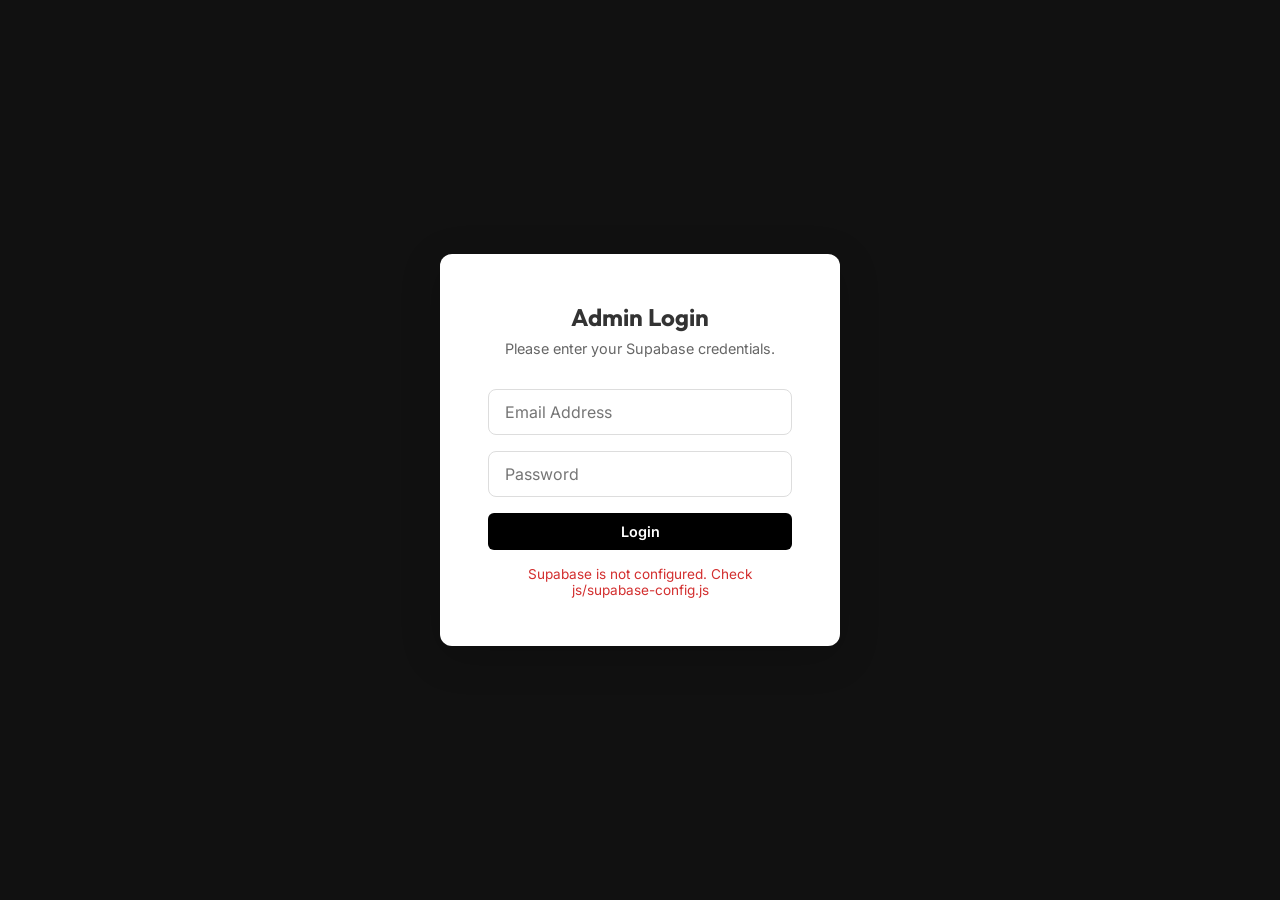
==== commit 9e907419: "Rebrand from Capture Culture to HeyDev and update contact email" ====
--- a/admin.html
+++ b/admin.html
@@ -4,7 +4,7 @@
 <head>
     <meta charset="UTF-8">
     <meta name="viewport" content="width=device-width, initial-scale=1.0">
-    <title>CC® Admin CMS</title>
+    <title>HeyDev Admin CMS</title>
     <!-- Fonts -->
     <link rel="preconnect" href="https://fonts.googleapis.com">
     <link rel="preconnect" href="https://fonts.gstatic.com" crossorigin>
@@ -43,7 +43,7 @@
         <!-- SIDEBAR -->
         <aside class="admin-sidebar">
             <div class="sidebar-brand">
-                <h1>CC® CMS</h1>
+                <h1>HeyDev CMS</h1>
             </div>
             <nav class="sidebar-nav">
                 <a href="#" class="nav-item active">Portfolio Videos</a>
--- a/css/style.css
+++ b/css/style.css
@@ -45,12 +45,17 @@
   display: none;
 }
 
+html,
 body {
+  margin: 0;
+  padding: 0;
+  width: 100%;
+  max-width: 100vw;
+  overflow-x: hidden;
   font-family: var(--font-body);
+  background-color: var(--bg-primary);
   color: var(--text-primary);
-  background-color: var(--bg-primary);
-  line-height: 1.6;
-  overflow-x: hidden;
+  scroll-behavior: smooth;
   -webkit-font-smoothing: antialiased;
   -moz-osx-font-smoothing: grayscale;
 }
@@ -246,18 +251,18 @@
   transition: all 0.4s ease;
 }
 
-/* --- Nav State: Top --- */
-.nav-state-top {
+/* --- Unified Nav State --- */
+.nav-unified {
   display: flex;
   justify-content: space-between;
   align-items: center;
   padding: 1.5rem 3rem;
-}
-
-.nav-state-scrolled {
-  display: none;
-  align-items: center;
-  justify-content: space-between;
+  transition: all 0.5s cubic-bezier(0.22, 1, 0.36, 1);
+  background: transparent;
+  border-bottom: 1px solid transparent;
+}
+
+#main-nav.scrolled .nav-unified {
   padding: 1rem 3rem;
   background: rgba(255, 255, 255, 0.85);
   backdrop-filter: blur(16px);
@@ -265,21 +270,35 @@
   border-bottom: 1px solid rgba(0, 0, 0, 0.05);
 }
 
-/* Scrolled state toggle */
-#main-nav.scrolled .nav-state-top {
-  display: none;
-}
-
-#main-nav.scrolled .nav-state-scrolled {
-  display: flex;
-}
-
-.nav-left,
-.nav-right,
-.ns-right {
+.nav-logo-group,
+.nav-links-group,
+.nav-actions-group {
   display: flex;
   align-items: center;
   gap: 0.75rem;
+}
+
+/* Flex Spacers for Animation */
+.nav-spacer {
+  transition: flex-grow 0.6s cubic-bezier(0.22, 1, 0.36, 1);
+}
+
+.spacer-left {
+  flex-grow: 1;
+}
+
+.spacer-right {
+  flex-grow: 1;
+}
+
+/* When scrolled, right spacer shrinks to animate links to the right */
+#main-nav.scrolled .spacer-right {
+  flex-grow: 0.001;
+  min-width: 1.5rem;
+}
+
+#main-nav.scrolled .spacer-left {
+  flex-grow: 1;
 }
 
 .nav-center {
@@ -759,10 +778,11 @@
    8. Tagline / About Section
    ========================================================================== */
 #tagline {
-  max-width: 900px;
-  margin: 0 auto;
-  padding: 8rem 1rem;
-  text-align: left;
+  width: 100%;
+  max-width: 100%;
+  margin: 0;
+  padding: 10rem 2vw;
+  text-align: justify;
   position: relative;
 }
 
@@ -779,12 +799,15 @@
 }
 
 #tagline-text {
-
-  font-size: clamp(3.5rem, 2.5vw, 2.8rem);
-  line-height: 1.55;
+  font-size: clamp(2.5rem, 6vw, 7rem);
+  font-weight: 600;
+  line-height: 1.05;
+  letter-spacing: -0.02em;
   margin-bottom: 3rem;
   color: var(--text-primary);
   opacity: 0;
+  text-align: justify;
+  text-align-last: justify;
 }
 
 #tagline-text em {
@@ -1133,16 +1156,14 @@
   padding: 0 5vw;
   margin-bottom: 3rem;
   display: flex;
-  flex-direction: column;
+  flex-direction: row;
+  align-items: center;
+  justify-content: space-between;
   gap: 1.5rem;
 }
 
-@media (min-width: 768px) {
-  .projects-head {
-    flex-direction: row;
-    align-items: center;
-    justify-content: space-between;
-  }
+.projects-head .section-label {
+  margin-bottom: 0;
 }
 
 .project-filters {
@@ -1175,65 +1196,140 @@
 
 .projects-pin-wrap {
   width: 100%;
-  overflow: hidden;
+  overflow-x: hidden;
+  overflow-y: visible;
+}
+
+#projects {
+  min-height: 100vh;
+  display: flex;
+  flex-direction: column;
+  justify-content: center;
+}
+
+.projects-pin-wrap {
+  display: flex;
+  align-items: center;
+  width: 100%;
+  overflow-x: hidden;
+  overflow-y: visible;
+  position: relative;
+  touch-action: pan-y;
+}
+
+/* Hide native cursor inside the entire section on hover (desktop only) */
+@media (min-width: 1024px) {
+
+  .projects-pin-wrap,
+  .projects-pin-wrap * {
+    cursor: none !important;
+  }
+}
+
+.projects-pin-wrap.dragging,
+.projects-pin-wrap.dragging * {
+  user-select: none;
 }
 
 .projects-track {
   display: flex;
-  flex-direction: column;
-  gap: 3rem;
+  flex-direction: row;
+  width: max-content;
+  gap: 4vw;
   padding: 0 5vw;
+}
+
+.projects-track.dragging {
+  will-change: transform;
 }
 
 .project-card {
   display: block;
   text-decoration: none;
+  width: auto;
+  flex-shrink: 0;
+}
+
+@media (max-width: 768px) {
+  #projects {
+    min-height: auto;
+    padding: 12vh 0;
+  }
+
+  .project-card img {
+    height: 50vw;
+    width: auto;
+    max-width: 90vw;
+    object-fit: cover;
+  }
+
+  .project-card.is-vertical {
+    width: calc(50vw * 9 / 16);
+  }
+
+  .project-card.is-vertical .project-media {
+    width: calc(50vw * 9 / 16);
+    height: 50vw;
+  }
+
+  .project-card.is-vertical .project-img {
+    width: 100%;
+    height: 100%;
+    object-fit: cover;
+    object-position: center;
+  }
+
+  .project-card .project-info {
+    display: none;
+  }
+}
+
+/* Carousel Buttons */
+.carousel-nav {
+  display: flex;
+  justify-content: center;
+  align-items: center;
+  gap: 20px;
   width: 100%;
-}
-
-@media (min-width: 768px) {
-  #projects {
-    height: 100vh;
-    display: flex;
-    flex-direction: column;
-    justify-content: center;
-  }
-
-  .projects-pin-wrap {
-    display: flex;
-    align-items: center;
-    width: 100%;
-    overflow: hidden;
-    position: relative;
-    touch-action: pan-y;
-  }
-
-  /* Hide native cursor inside the entire section on hover */
-  .projects-pin-wrap,
-  .projects-pin-wrap * {
-    cursor: none !important;
-  }
-
-  .projects-pin-wrap.dragging,
-  .projects-pin-wrap.dragging * {
-    user-select: none;
-  }
-
-  .projects-track {
-    flex-direction: row;
-    width: max-content;
-    gap: 4vw;
-  }
-
-  .projects-track.dragging {
-    will-change: transform;
-  }
-
-  .project-card {
-    width: auto;
-    flex-shrink: 0;
-  }
-}
+  padding: 40px 0;
+}
+
+.carousel-btn {
+  background: rgba(0, 0, 0, 0.5);
+  border: 1px solid rgba(255, 255, 255, 0.1);
+  backdrop-filter: blur(8px);
+  -webkit-backdrop-filter: blur(8px);
+  color: white;
+  width: 50px;
+  height: 50px;
+  border-radius: 50%;
+  display: flex;
+  align-items: center;
+  justify-content: center;
+  cursor: pointer !important;
+  transition: all 0.3s ease;
+  opacity: 1;
+}
+
+@media (min-width: 768px) {}
+
+@media (max-width: 768px) {
+  .carousel-btn {
+    opacity: 1;
+    width: 40px;
+    height: 40px;
+  }
+}
+
+.carousel-btn:hover {
+  background: var(--text-primary);
+  color: var(--bg-primary);
+  transform: scale(1.1);
+}
+
+.carousel-btn.cb-left {}
+
+.carousel-btn.cb-right {}
 
 /* Custom DRAG cursor styles */
 #drag-cursor {
@@ -1323,6 +1419,22 @@
     max-width: 85vw;
     /* Prevent ultra-wide from breaking */
     object-fit: cover;
+  }
+
+  .project-card.is-vertical {
+    width: calc(65vh * 9 / 16);
+  }
+
+  .project-card.is-vertical .project-media {
+    width: calc(65vh * 9 / 16);
+    height: 65vh;
+  }
+
+  .project-card.is-vertical .project-img {
+    width: 100%;
+    height: 100%;
+    object-fit: cover;
+    object-position: center;
   }
 }
 
@@ -1615,7 +1727,7 @@
 
 .pf-grid {
   display: grid;
-  grid-template-columns: 1.5fr 1fr 1fr;
+  grid-template-columns: 1.5fr 1fr 1fr 1fr;
   gap: 4rem;
   margin-top: auto;
   padding-bottom: 4rem;
@@ -1714,6 +1826,10 @@
   .pf-brand {
     grid-column: span 2;
   }
+
+  .pf-reach {
+    grid-column: span 2;
+  }
 }
 
 @media (max-width: 768px) {
@@ -1722,12 +1838,12 @@
   }
 
   .pf-grid {
-    grid-template-columns: 1fr;
+    grid-template-columns: 1fr 1fr;
     gap: 3rem;
   }
 
   .pf-brand {
-    grid-column: span 1;
+    grid-column: span 2;
   }
 
   .pf-cta-block {
@@ -1743,6 +1859,17 @@
   .pf-btt {
     align-self: flex-end;
     margin-top: -3.5rem;
+  }
+
+  #premium-footer {
+    position: relative;
+    height: auto;
+    min-height: auto;
+    overflow: visible;
+  }
+
+  .main-wrapper {
+    margin-bottom: 0 !important;
   }
 }
 
@@ -1801,17 +1928,15 @@
 @media (max-width: 768px) {
 
   /* Nav */
-  .nav-state-top .nav-left,
-  .nav-state-top .nav-center {
+  .nav-links-group {
     display: none;
   }
 
-  .nav-state-top {
-    justify-content: flex-end;
+  .nav-unified {
     padding: 1rem 1.5rem;
   }
 
-  .nav-state-top .nav-pill {
+  .nav-pill {
     display: none;
   }
 
@@ -1821,11 +1946,7 @@
     justify-content: space-between;
   }
 
-  #main-nav.scrolled .nav-state-scrolled .ns-right .nav-pill {
-    display: none;
-  }
-
-  #main-nav.scrolled .nav-state-scrolled .nav-burger {
+  #main-nav.scrolled .nav-unified .nav-burger {
     display: flex;
     flex-direction: column;
     justify-content: space-between;
@@ -1840,8 +1961,42 @@
     padding: 0 1.5rem 1.5rem;
   }
 
+  /* Hero Stickers Repositioning for Mobile */
+  .hsticker {
+    min-width: 70px;
+    max-width: 130px;
+  }
+
+  .hero-stickers-back .hsticker:nth-child(1) {
+    left: 2% !important;
+    top: 12% !important;
+  }
+
+  .hero-stickers-back .hsticker:nth-child(2) {
+    left: 65% !important;
+    top: 8% !important;
+  }
+
+  .hero-stickers-back .hsticker:nth-child(3) {
+    display: none;
+  }
+
+  .hero-stickers-front .hsticker:nth-child(1) {
+    left: 5% !important;
+    top: 75% !important;
+  }
+
+  .hero-stickers-front .hsticker:nth-child(2) {
+    left: 65% !important;
+    top: 78% !important;
+  }
+
+  .hero-stickers-front .hsticker:nth-child(3) {
+    display: none;
+  }
+
   .hsticker.hide-mobile {
-    display: none;
+    display: none !important;
   }
 
   .hm-unit {
@@ -2067,6 +2222,12 @@
   opacity: 0;
   transform: translateY(40px);
   will-change: transform, opacity;
+  transition: max-width 0.3s ease, aspect-ratio 0.3s ease;
+}
+
+.video-modal-container.is-vertical {
+  max-width: 450px;
+  aspect-ratio: 9 / 16;
 }
 
 .video-modal-container iframe {
@@ -2144,6 +2305,16 @@
   padding: 0 3rem 6rem;
 }
 
+@media (max-width: 768px) {
+  #work-grid-section {
+    padding: 0 5vw 4rem;
+  }
+
+  .work-grid {
+    column-count: 1 !important;
+  }
+}
+
 .work-grid {
   column-count: 3;
   column-gap: 24px;
@@ -2160,15 +2331,21 @@
 
 .work-card-media {
   position: relative;
-  border-radius: 4px;
+  border-radius: 6px;
   overflow: hidden;
-  background-color: #f3f4f6;
-  aspect-ratio: auto;
+  background-color: var(--bg-card, #111);
+  aspect-ratio: 16 / 9;
+}
+
+.work-card.is-vertical .work-card-media {
+  aspect-ratio: 9 / 16;
 }
 
 .work-card-img {
   width: 100%;
-  height: auto;
+  height: 100%;
+  object-fit: cover;
+  object-position: center;
   display: block;
   transition: transform 0.6s cubic-bezier(0.25, 1, 0.5, 1);
 }
@@ -2267,10 +2444,17 @@
 .project-detail-media {
   width: 100%;
   aspect-ratio: 16 / 9;
-  background-color: #f3f4f6;
+  background-color: var(--bg-card, #111);
   border-radius: 8px;
   overflow: hidden;
   position: relative;
+  transition: max-width 0.3s ease, aspect-ratio 0.3s ease;
+}
+
+.project-detail-media.is-vertical {
+  max-width: 480px;
+  margin: 0 auto;
+  aspect-ratio: 9 / 16;
 }
 
 .project-detail-media iframe,
@@ -2385,6 +2569,26 @@
     padding: 0 1.5rem 4rem;
     gap: 2.5rem;
   }
+
+  #tagline {
+    padding: 5rem 5vw;
+  }
+
+  #tagline-text {
+    opacity: 1 !important;
+  }
+
+  #tagline-text em {
+    mix-blend-mode: normal;
+  }
+
+  #tagline-canvas {
+    opacity: 0;
+  }
+
+  .carousel-nav {
+    padding: 1.5rem 0;
+  }
 }
 
 
